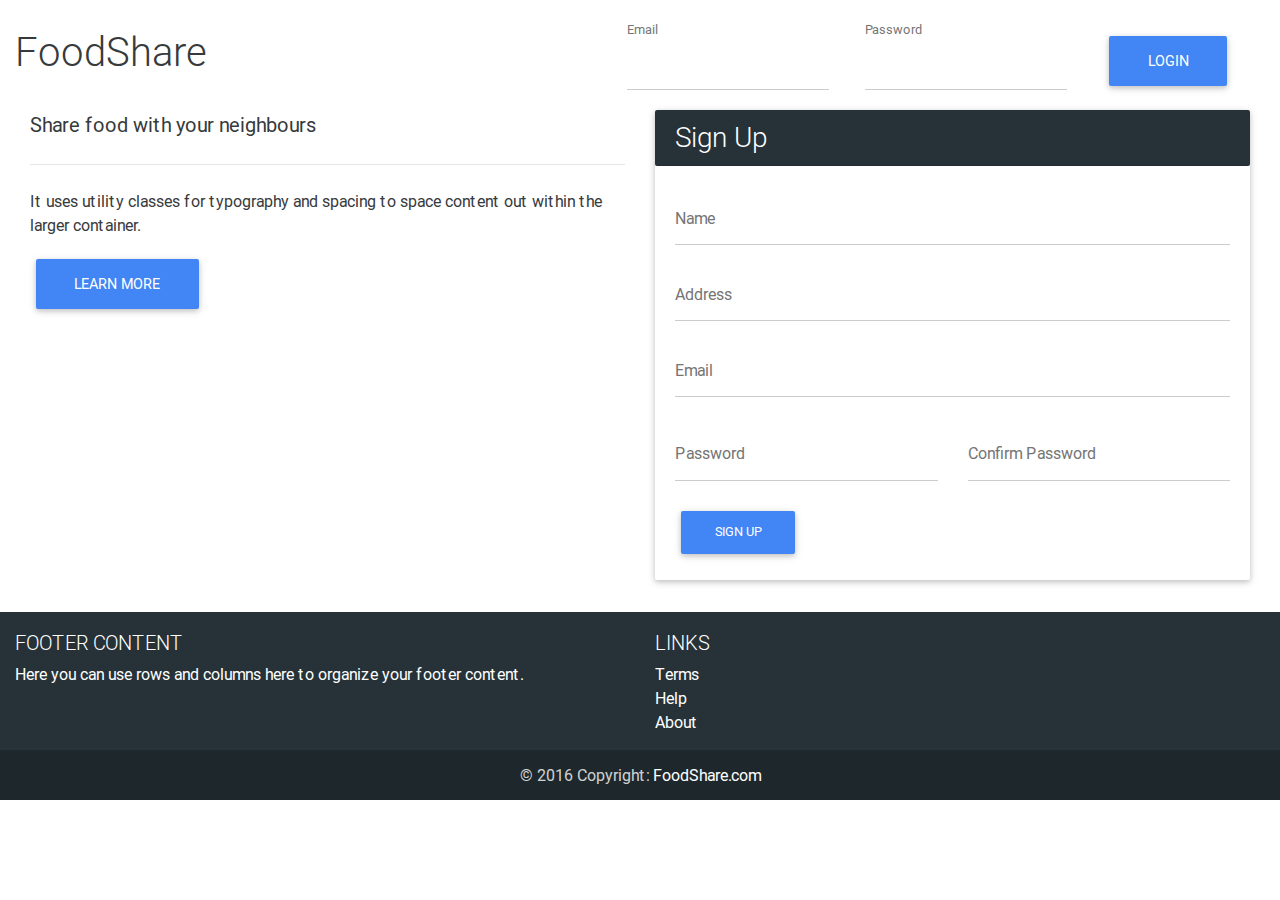
==== index.html @ 31eeba86 "index.html" ====
<!DOCTYPE html>
<html lang="en">

<head>

    <meta charset="utf-8">
    <meta name="viewport" content="width=device-width, initial-scale=1, shrink-to-fit=no">
    <meta http-equiv="x-ua-compatible" content="ie=edge">

    <title>FoodShare</title>

    <!-- Font Awesome -->
    <link rel="stylesheet" href="https://maxcdn.bootstrapcdn.com/font-awesome/4.6.0/css/font-awesome.min.css">

    <!-- Bootstrap core CSS -->
    <link href="css/bootstrap.min.css" rel="stylesheet">

    <!-- Material Design Bootstrap -->
    <link href="css/mdb.css" rel="stylesheet">

    <!-- Your custom styles (optional) -->
    <link href="css/style.css" rel="stylesheet">

</head>

<body>

    <!-- Start your project here-->

    <div class="containted-fluid">
        <div class="col-md-4">
            <h1 class="title">FoodShare</h1>
        </div>
        <div class="col-md-8">
            <form class="form-inline float-md-right">
              
                <div class="md-form form-group">
                    <!--<i class="fa fa-envelope prefix"></i>-->
                    <input type="email" id="logmail" class="form-control" placeholder="">
                    <label for="logmail">Email</label>
                </div>

                <div class="md-form form-group">
                    <!--<i class="fa fa-lock prefix"></i>-->
                    <input type="password" id="logpwd" class="form-control" placeholder="">
                    <label for="logpwd">Password</label>
                </div>

                <div class="md-form form-group">
                    <a href="main.html" class="btn btn-primary btn-lg">Login</a>
                </div>

            </form>
        </div>
    </div>

    <div class="container-fluid top30">
        <div class="col-md-6">
            <p class="lead">Share food with your neighbours</p>
            <hr class="my-2">
            <p>It uses utility classes for typography and spacing to space content out within the larger container.</p>
            <p class="lead">
                <a class="btn btn-primary btn-lg" role="button">Learn more</a>
            </p>
        </div>

        <div class="col-md-6">

            <div class="card">
                <h3 class="card-header special-color-dark white-text">Sign Up</h3>
                <div class="card-block">

                    <!--Name-->
                    <div class="md-form top7">
                        <!--<i class="fa fa-user prefix"></i>-->
                        <input type="text" id="regname" class="form-control">
                        <label for="regname">Name</label>
                    </div>

                    <!--Address-->
                    <div class="md-form top7">
                        <!--<i class="fa fa-home"></i>-->
                        <input type="text" id="regaddress" class="form-control">
                        <label for="regaddress">Address</label>
                    </div>

                    <!--Email validation-->
                    <div class="md-form">
                        <!--<i class="fa fa-envelope prefix"></i>-->
                        <input type="email" id="regmail" class="form-control">
                        <label for="regmail">Email</label>
                    </div>

                    <div class="row">
                      <div class="col-md-6">
                        <!--Password validation-->
                        <div class="md-form form-group top7">
                            <!--<i class="fa fa-lock prefix"></i>-->
                            <input type="password" id="regpass1" class="form-control">
                            <label for="regpass1">Password</label>
                        </div>
                        </div>
                        <div class="col-md-6">
                        <!--Password validation-->
                        <div class="md-form form-group top7">
                            <!--<i class="fa fa-lock prefix"></i>-->
                            <input type="password" id="regpass2" class="form-control">
                            <label for="regpass2">Confirm Password</label>
                        </div>
                        </div>
                    </div>

                    <a class="btn btn-primary" href="nogroup.html">Sign Up</a>
                </div>
            </div>
        </div>

    </div>

    <!-- /Start your project here-->


    <!--Footer-->
    <footer class="page-footer special-color-dark center-on-small-only">

        <!--Footer Links-->
        <div class="container-fluid">
            <div class="row">

                <!--First column-->
                <div class="col-md-6">
                    <h5 class="title">Footer Content</h5>
                    <p>Here you can use rows and columns here to organize your footer content.</p>
                </div>
                <!--/.First column-->

                <!--Second column-->
                <div class="col-md-6">
                    <h5 class="title">Links</h5>
                    <ul>
                        <li><a href="#!">Terms</a></li>
                        <li><a href="#!">Help</a></li>
                        <li><a href="#!">About</a></li>
                    </ul>
                </div>
                <!--/.Second column-->
            </div>
        </div>
        <!--/.Footer Links-->

        <!--Copyright-->
        <div class="footer-copyright">
            <div class="container-fluid">
                © 2016 Copyright: <a href="main.html"> FoodShare.com </a>
            </div>
        </div>
        <!--/.Copyright-->

    </footer>
    <!--/.Footer-->

    <!-- SCRIPTS -->

    <!-- JQuery -->
    <script type="text/javascript" src="js/jquery-3.1.1.min.js"></script>

    <!-- Bootstrap tooltips -->
    <script type="text/javascript" src="js/tether.min.js"></script>

    <!-- Bootstrap core JavaScript -->
    <script type="text/javascript" src="js/bootstrap.min.js"></script>

    <!-- MDB core JavaScript -->
    <script type="text/javascript" src="js/mdb.min.js"></script>


</body>

</html>
---- css/style.css ----
/* YOUR CUSTOM STYLES */
.top5 { margin-top:5px; }
.top7 { margin-top:7px; }
.top10 { margin-top:10px; }
.top15 { margin-top:15px; }
.top17 { margin-top:17px; }
.top30 { margin-top:30px; }
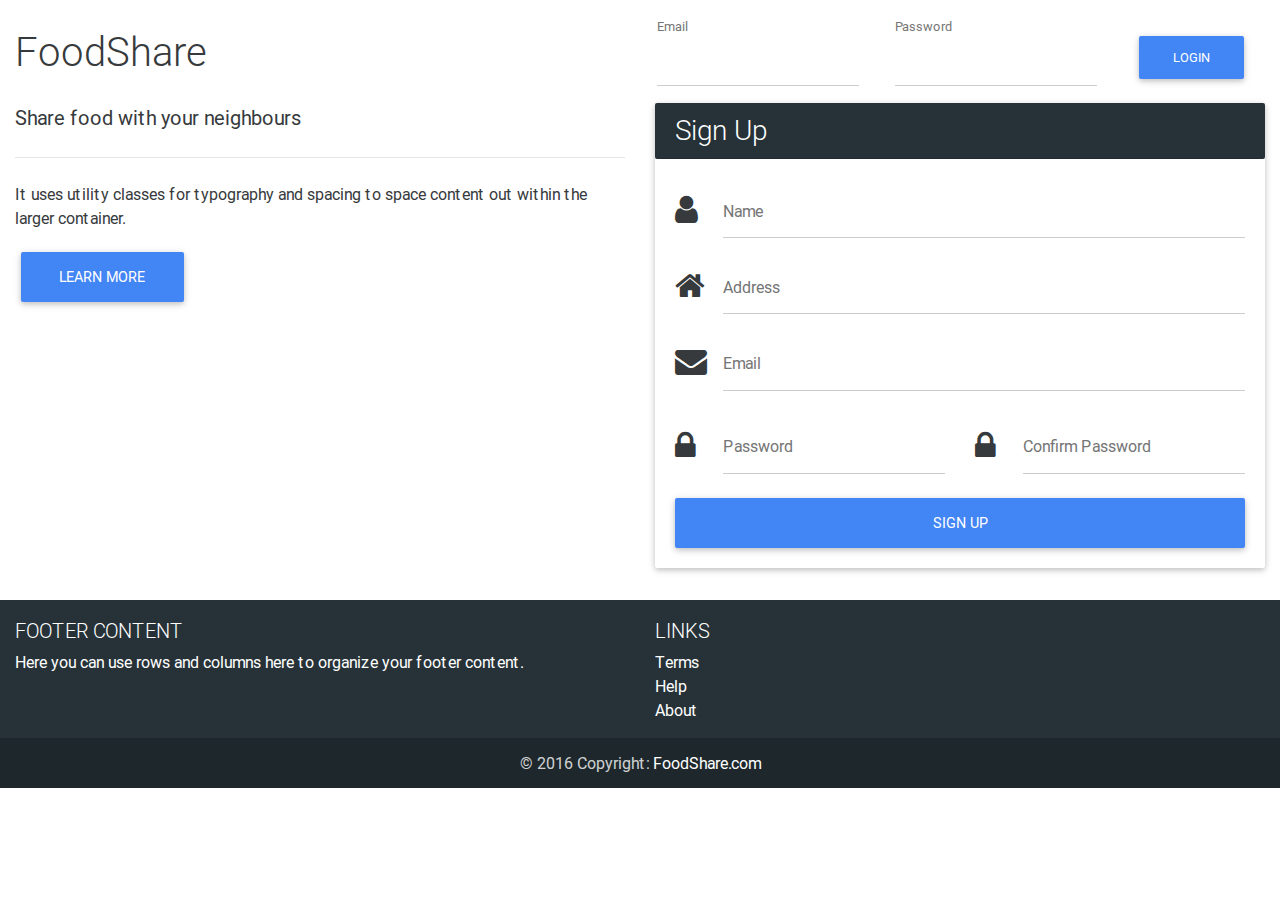
==== commit 9adc85b3: "Login & Style" ====
--- a/index.html
+++ b/index.html
@@ -27,13 +27,13 @@
 
     <!-- Start your project here-->
 
-    <div class="containted-fluid">
+    <div class="containted-fluid top30">
         <div class="col-md-4">
-            <h1 class="title">FoodShare</h1>
+            <h1 class="title" style="margin-bottom: 15px;">FoodShare</h1>
         </div>
         <div class="col-md-8">
             <form class="form-inline float-md-right">
-              
+
                 <div class="md-form form-group">
                     <!--<i class="fa fa-envelope prefix"></i>-->
                     <input type="email" id="logmail" class="form-control" placeholder="">
@@ -46,15 +46,16 @@
                     <label for="logpwd">Password</label>
                 </div>
 
-                <div class="md-form form-group">
-                    <a href="main.html" class="btn btn-primary btn-lg">Login</a>
+                <div class="md-form form-group" style="margin-right: 15px;">
+                    <a href="main.html" class="btn btn-primary">Login</a>
                 </div>
 
             </form>
         </div>
     </div>
 
-    <div class="container-fluid top30">
+    <div class="container-fluid">
+      <div class="row">
         <div class="col-md-6">
             <p class="lead">Share food with your neighbours</p>
             <hr class="my-2">
@@ -72,48 +73,51 @@
 
                     <!--Name-->
                     <div class="md-form top7">
-                        <!--<i class="fa fa-user prefix"></i>-->
+                        <i class="fa fa-user prefix"></i>
                         <input type="text" id="regname" class="form-control">
                         <label for="regname">Name</label>
                     </div>
 
                     <!--Address-->
                     <div class="md-form top7">
-                        <!--<i class="fa fa-home"></i>-->
+                        <i class="fa fa-home prefix"></i>
                         <input type="text" id="regaddress" class="form-control">
                         <label for="regaddress">Address</label>
                     </div>
 
                     <!--Email validation-->
                     <div class="md-form">
-                        <!--<i class="fa fa-envelope prefix"></i>-->
+                        <i class="fa fa-envelope prefix"></i>
                         <input type="email" id="regmail" class="form-control">
                         <label for="regmail">Email</label>
                     </div>
 
                     <div class="row">
-                      <div class="col-md-6">
-                        <!--Password validation-->
-                        <div class="md-form form-group top7">
-                            <!--<i class="fa fa-lock prefix"></i>-->
-                            <input type="password" id="regpass1" class="form-control">
-                            <label for="regpass1">Password</label>
-                        </div>
+                        <div class="col-md-6">
+                            <!--Password validation-->
+                            <div class="md-form form-group top7">
+                                <i class="fa fa-lock prefix"></i>
+                                <input type="password" id="regpass1" class="form-control">
+                                <label for="regpass1">Password</label>
+                            </div>
                         </div>
                         <div class="col-md-6">
-                        <!--Password validation-->
-                        <div class="md-form form-group top7">
-                            <!--<i class="fa fa-lock prefix"></i>-->
-                            <input type="password" id="regpass2" class="form-control">
-                            <label for="regpass2">Confirm Password</label>
-                        </div>
+                            <!--Password validation-->
+                            <div class="md-form form-group top7">
+                                <i class="fa fa-lock prefix"></i>
+                                <input type="password" id="regpass2" class="form-control">
+                                <label for="regpass2">Confirm Password</label>
+                            </div>
                         </div>
                     </div>
 
-                    <a class="btn btn-primary" href="nogroup.html">Sign Up</a>
+                    <div class="text-xs-center">
+                        <a class="btn btn-primary btn-lg btn-block" href="nogroup.html">Sign Up</a>
+                    </div>
                 </div>
             </div>
         </div>
+      </div>
 
     </div>
 
--- a/css/style.css
+++ b/css/style.css
@@ -1,7 +1,38 @@
 /* YOUR CUSTOM STYLES */
+
 .top5 { margin-top:5px; }
 .top7 { margin-top:7px; }
 .top10 { margin-top:10px; }
 .top15 { margin-top:15px; }
 .top17 { margin-top:17px; }
-.top30 { margin-top:30px; }+.top30 { margin-top:30px; }
+.top50 { margin-top:50px; }
+
+.md-form .prefix {
+  top: .5rem;
+}
+
+.btn-circle.btn-lg-main {
+    width: 55px;
+    height: 55px;
+    padding: 0px 0px;
+    font-size: 15px;
+    border-radius: 55px;
+    display: inline-block;
+    position: relative;
+    top: -12px;
+}
+
+.btn-circle.btn-lg-card {
+    width: 45px;
+    height: 45px;
+    padding: 0px 0px;
+    font-size: 12px;
+    line-height: 1.428571429;
+    border-radius: 45px;
+    display: inline-block;
+    position: absolute;
+    margin-top: 65%;
+    margin-left: 75%;
+}
+
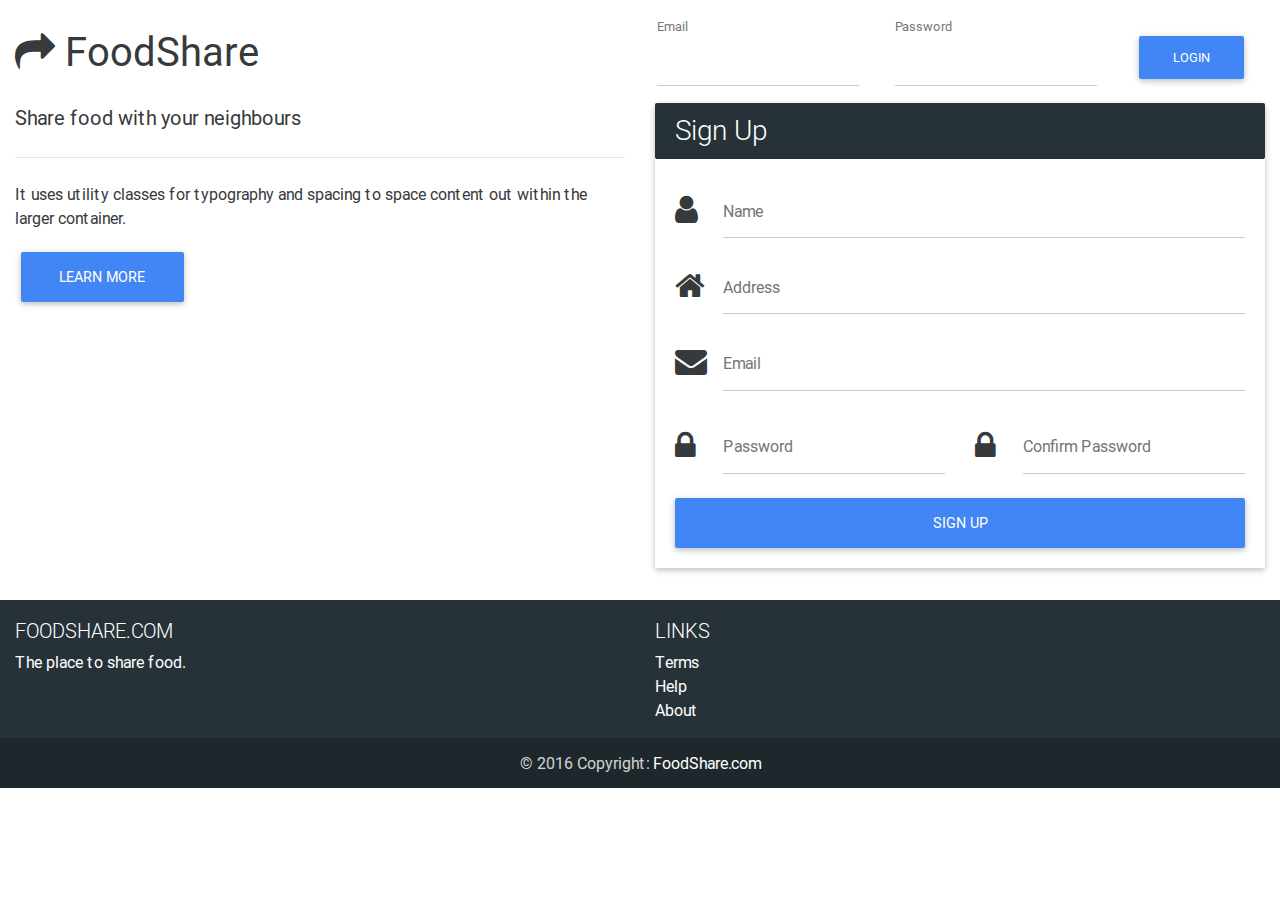
==== commit 39742234: "Footer + Navbar update" ====
--- a/index.html
+++ b/index.html
@@ -27,9 +27,9 @@
 
     <!-- Start your project here-->
 
-    <div class="containted-fluid top30">
+    <div class="containter-fluid top30">
         <div class="col-md-4">
-            <h1 class="title" style="margin-bottom: 15px;">FoodShare</h1>
+            <h1 class="title" style="margin-bottom: 15px;"><b><i class="fa fa-share" aria-hidden="true"></i> FoodShare</b></h1>
         </div>
         <div class="col-md-8">
             <form class="form-inline float-md-right">
@@ -133,8 +133,8 @@
 
                 <!--First column-->
                 <div class="col-md-6">
-                    <h5 class="title">Footer Content</h5>
-                    <p>Here you can use rows and columns here to organize your footer content.</p>
+                    <h5 class="title">FoodShare.com</h5>
+                    <p>The place to share food.</p>
                 </div>
                 <!--/.First column-->
 
--- a/css/style.css
+++ b/css/style.css
@@ -7,6 +7,7 @@
 .top17 { margin-top:17px; }
 .top30 { margin-top:30px; }
 .top50 { margin-top:50px; }
+.top100 { margin-top:100px; }
 
 .md-form .prefix {
   top: .5rem;
@@ -36,3 +37,9 @@
     margin-left: 75%;
 }
 
+.card .force-rounded {
+    border-top-left-radius: 50%;
+    border-top-right-radius: 50%;
+    border-bottom-left-radius: 50%;
+    border-bottom-right-radius: 50%;
+}
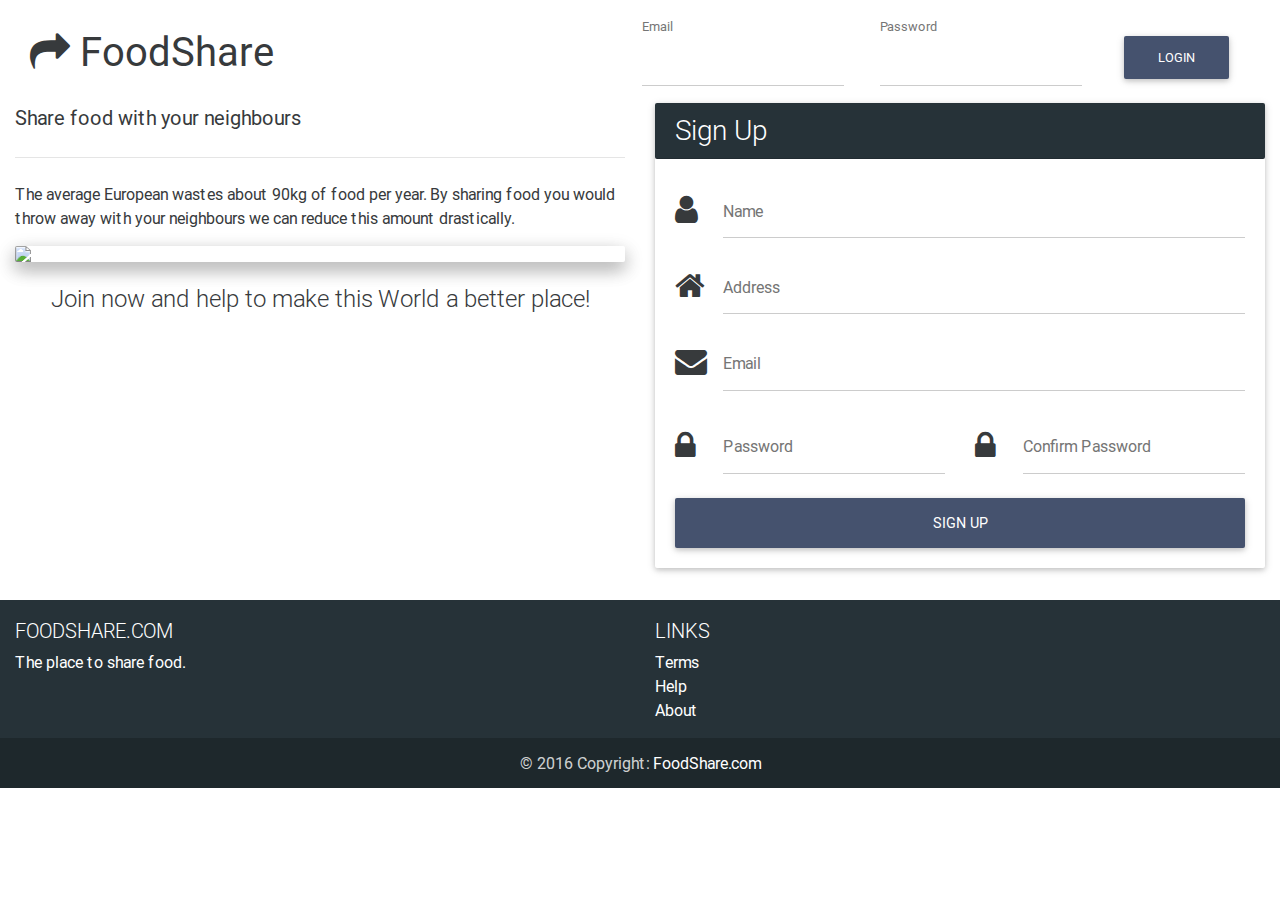
==== commit 9b54410f: "Some changes" ====
--- a/index.html
+++ b/index.html
@@ -25,9 +25,17 @@
 
 <body>
 
+    <!--<div style="position: fixed; z-value: -1000; top: 0; width: 100vw; max-width: 100vw; height: auto;">
+        <video autoplay loop class="splash-video" poster="http://hooli.xyz/assets/splash-poster.jpg">
+                    <source src="http://hooli.xyz/assets/videos/splash.webm" type="video/webm">
+                    <source src="http://hooli.xyz/assets/videos/splash.mp4" type="video/mp4">
+                </video>
+    </div>-->
+
     <!-- Start your project here-->
 
-    <div class="containter-fluid top30">
+<div class="food-bg">
+    <div class="container-fluid ptop30">
         <div class="col-md-4">
             <h1 class="title" style="margin-bottom: 15px;"><b><i class="fa fa-share" aria-hidden="true"></i> FoodShare</b></h1>
         </div>
@@ -55,72 +63,75 @@
     </div>
 
     <div class="container-fluid">
-      <div class="row">
-        <div class="col-md-6">
-            <p class="lead">Share food with your neighbours</p>
-            <hr class="my-2">
-            <p>It uses utility classes for typography and spacing to space content out within the larger container.</p>
-            <p class="lead">
-                <a class="btn btn-primary btn-lg" role="button">Learn more</a>
-            </p>
-        </div>
+        <div class="row">
+            <div class="col-md-6">
+                <p class="lead">Share food with your neighbours</p>
+                <hr class="my-2">
+                <p>The average European wastes about 90kg of food per year. By sharing food you would throw away with your neighbours we can reduce this amount drastically.</p>
+                <div class="text-xs-center">
+                    <img src="http://images.huffingtonpost.com/2015-12-23-1450895141-5774790-food02.jpg" class="img-fluid z-depth-2">
+                    <br />
+                    <h4>Join now and help to make this World a better place!</h4>
+                </div>
+                
+            </div>
 
-        <div class="col-md-6">
+            <div class="col-md-6">
 
-            <div class="card">
-                <h3 class="card-header special-color-dark white-text">Sign Up</h3>
-                <div class="card-block">
+                <div class="card">
+                    <h3 class="card-header special-color-dark white-text">Sign Up</h3>
+                    <div class="card-block">
 
-                    <!--Name-->
-                    <div class="md-form top7">
-                        <i class="fa fa-user prefix"></i>
-                        <input type="text" id="regname" class="form-control">
-                        <label for="regname">Name</label>
-                    </div>
+                        <!--Name-->
+                        <div class="md-form top7">
+                            <i class="fa fa-user prefix"></i>
+                            <input type="text" id="regname" class="form-control">
+                            <label for="regname">Name</label>
+                        </div>
 
-                    <!--Address-->
-                    <div class="md-form top7">
-                        <i class="fa fa-home prefix"></i>
-                        <input type="text" id="regaddress" class="form-control">
-                        <label for="regaddress">Address</label>
-                    </div>
+                        <!--Address-->
+                        <div class="md-form top7">
+                            <i class="fa fa-home prefix"></i>
+                            <input type="text" id="regaddress" class="form-control">
+                            <label for="regaddress">Address</label>
+                        </div>
 
-                    <!--Email validation-->
-                    <div class="md-form">
-                        <i class="fa fa-envelope prefix"></i>
-                        <input type="email" id="regmail" class="form-control">
-                        <label for="regmail">Email</label>
-                    </div>
+                        <!--Email validation-->
+                        <div class="md-form">
+                            <i class="fa fa-envelope prefix"></i>
+                            <input type="email" id="regmail" class="form-control">
+                            <label for="regmail">Email</label>
+                        </div>
 
-                    <div class="row">
-                        <div class="col-md-6">
-                            <!--Password validation-->
-                            <div class="md-form form-group top7">
-                                <i class="fa fa-lock prefix"></i>
-                                <input type="password" id="regpass1" class="form-control">
-                                <label for="regpass1">Password</label>
+                        <div class="row">
+                            <div class="col-md-6">
+                                <!--Password validation-->
+                                <div class="md-form form-group top7">
+                                    <i class="fa fa-lock prefix"></i>
+                                    <input type="password" id="regpass1" class="form-control">
+                                    <label for="regpass1">Password</label>
+                                </div>
+                            </div>
+                            <div class="col-md-6">
+                                <!--Password validation-->
+                                <div class="md-form form-group top7">
+                                    <i class="fa fa-lock prefix"></i>
+                                    <input type="password" id="regpass2" class="form-control">
+                                    <label for="regpass2">Confirm Password</label>
+                                </div>
                             </div>
                         </div>
-                        <div class="col-md-6">
-                            <!--Password validation-->
-                            <div class="md-form form-group top7">
-                                <i class="fa fa-lock prefix"></i>
-                                <input type="password" id="regpass2" class="form-control">
-                                <label for="regpass2">Confirm Password</label>
-                            </div>
+
+                        <div class="text-xs-center">
+                            <a class="btn btn-primary btn-lg btn-block" href="nogroup.html">Sign Up</a>
                         </div>
-                    </div>
-
-                    <div class="text-xs-center">
-                        <a class="btn btn-primary btn-lg btn-block" href="nogroup.html">Sign Up</a>
                     </div>
                 </div>
             </div>
         </div>
-      </div>
 
     </div>
-
+<div>
     <!-- /Start your project here-->
 
 
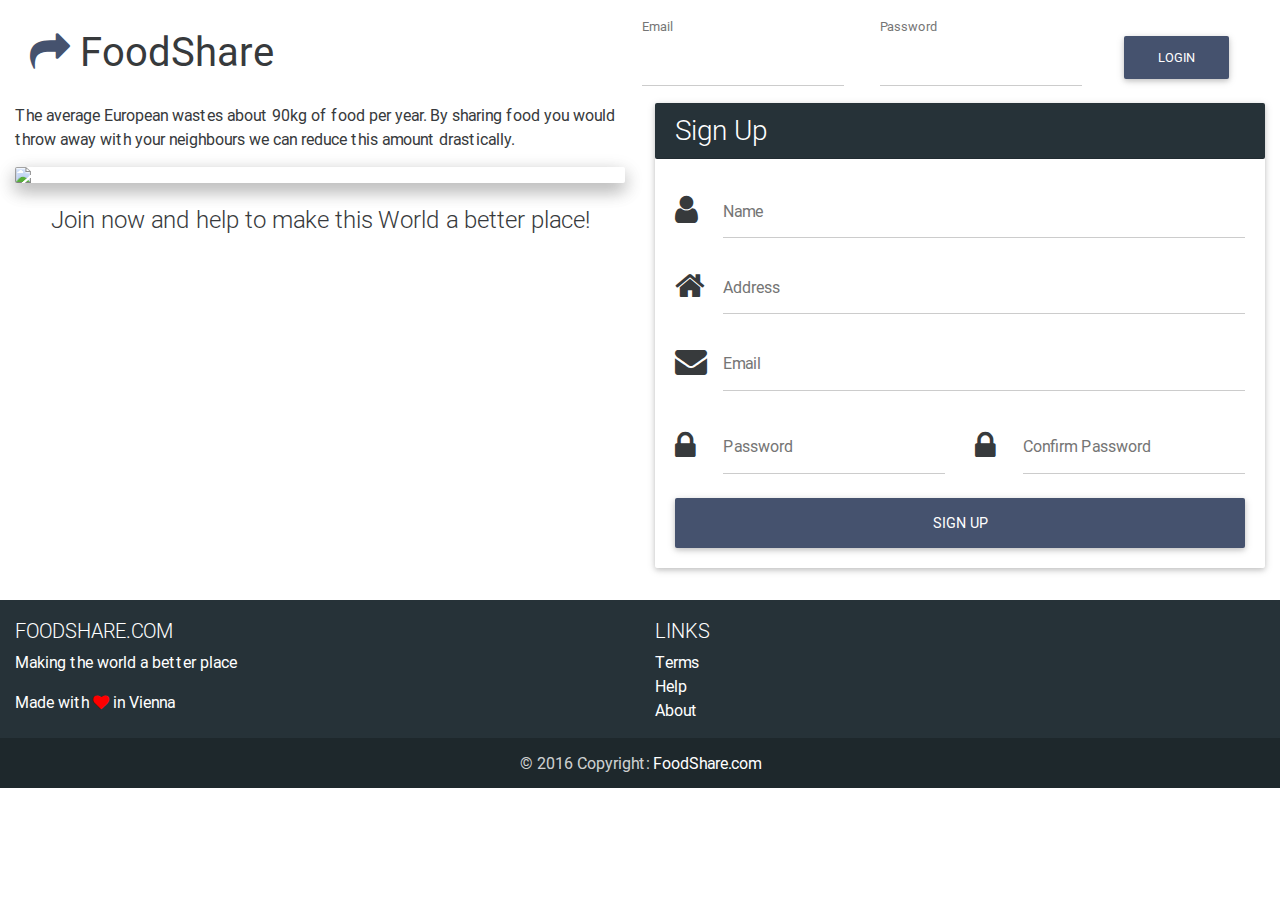
==== commit b6c9af7f: "Login" ====
--- a/index.html
+++ b/index.html
@@ -37,7 +37,7 @@
 <div class="food-bg">
     <div class="container-fluid ptop30">
         <div class="col-md-4">
-            <h1 class="title" style="margin-bottom: 15px;"><b><i class="fa fa-share" aria-hidden="true"></i> FoodShare</b></h1>
+            <h1 class="title" style="margin-bottom: 15px;"><b><i class="fa fa-share icon-color" aria-hidden="true"></i> FoodShare</b></h1>
         </div>
         <div class="col-md-8">
             <form class="form-inline float-md-right">
@@ -65,8 +65,8 @@
     <div class="container-fluid">
         <div class="row">
             <div class="col-md-6">
-                <p class="lead">Share food with your neighbours</p>
-                <hr class="my-2">
+                <!--<p class="lead">Share food with your neighbours</p>
+                <hr class="my-2">-->
                 <p>The average European wastes about 90kg of food per year. By sharing food you would throw away with your neighbours we can reduce this amount drastically.</p>
                 <div class="text-xs-center">
                     <img src="http://images.huffingtonpost.com/2015-12-23-1450895141-5774790-food02.jpg" class="img-fluid z-depth-2">
@@ -145,7 +145,8 @@
                 <!--First column-->
                 <div class="col-md-6">
                     <h5 class="title">FoodShare.com</h5>
-                    <p>The place to share food.</p>
+                    <p>Making the world a better place</p>
+                    <p>Made with <i style="color: red;" class="fa fa-heart" aria-hidden="true"></i> in Vienna</p>
                 </div>
                 <!--/.First column-->
 
--- a/css/style.css
+++ b/css/style.css
@@ -23,14 +23,13 @@
 }
 
 .btn-circle.btn-lg-main {
-    width: 55px;
-    height: 55px;
+    width: 30px;
+    height: 30px;
     padding: 0px 0px;
     font-size: 15px;
-    border-radius: 55px;
-    display: inline-block;
-    position: relative;
-    top: -12px;
+    border-radius: 30px;
+    position: absolute;
+    left: -15px;
 }
 
 .btn-circle.btn-lg-card {
@@ -72,3 +71,6 @@
   --primary-color-hover: #4f5e7e;
 }
 
+.icon-color {
+  color: var(--primary-color);
+}
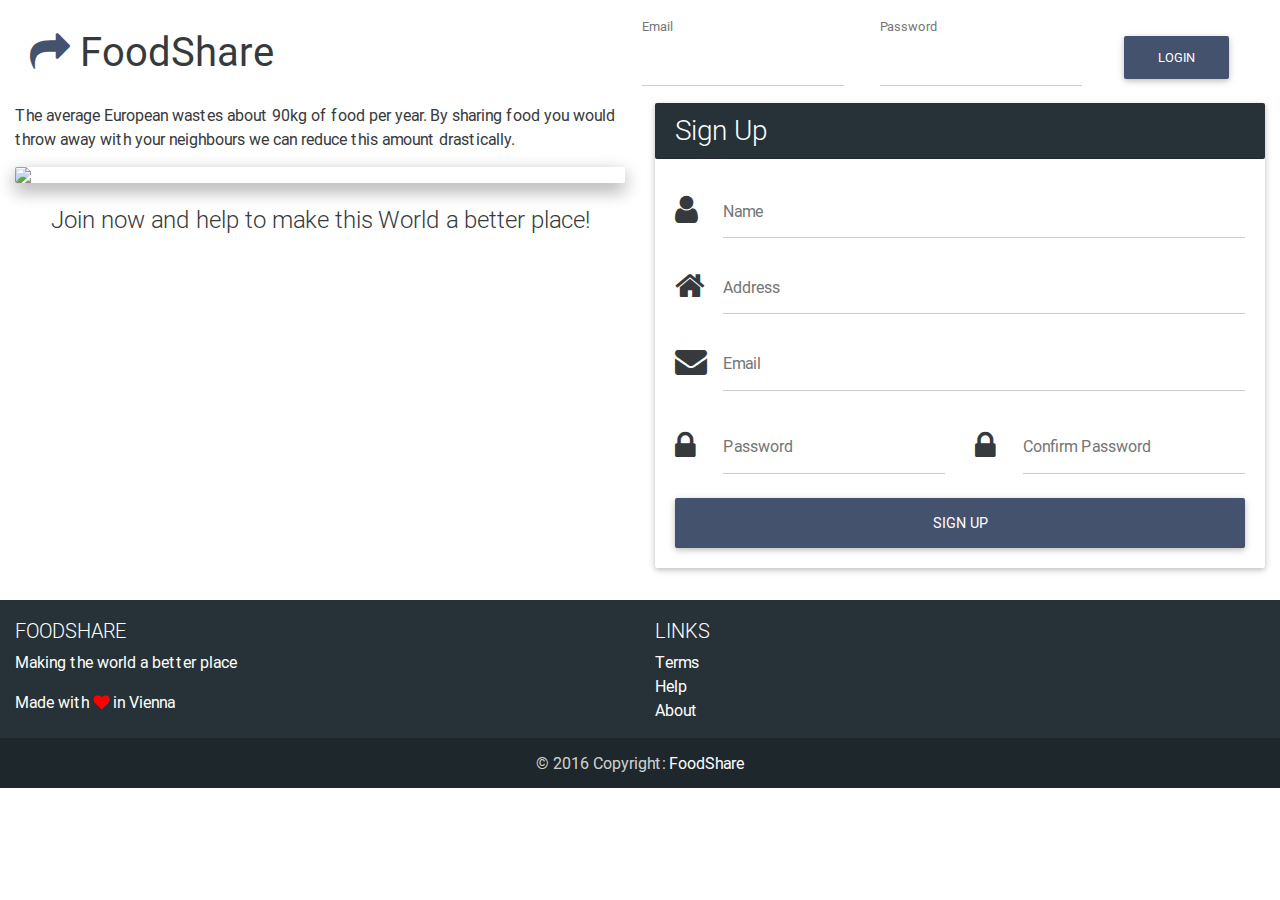
==== commit ce6b0327: "index.html" ====
--- a/index.html
+++ b/index.html
@@ -37,7 +37,7 @@
 <div class="food-bg">
     <div class="container-fluid ptop30">
         <div class="col-md-4">
-            <h1 class="title" style="margin-bottom: 15px;"><b><i class="fa fa-share icon-color" aria-hidden="true"></i> FoodShare</b></h1>
+            <h1 class="title" style="margin-bottom: 15px;"><b><i class="fa fa-share primary-fg" aria-hidden="true"></i> FoodShare</b></h1>
         </div>
         <div class="col-md-8">
             <form class="form-inline float-md-right">
@@ -144,7 +144,7 @@
 
                 <!--First column-->
                 <div class="col-md-6">
-                    <h5 class="title">FoodShare.com</h5>
+                    <h5 class="title">FoodShare</h5>
                     <p>Making the world a better place</p>
                     <p>Made with <i style="color: red;" class="fa fa-heart" aria-hidden="true"></i> in Vienna</p>
                 </div>
@@ -167,7 +167,7 @@
         <!--Copyright-->
         <div class="footer-copyright">
             <div class="container-fluid">
-                © 2016 Copyright: <a href="main.html"> FoodShare.com </a>
+                © 2016 Copyright: <a href="main.html"> FoodShare </a>
             </div>
         </div>
         <!--/.Copyright-->
--- a/css/style.css
+++ b/css/style.css
@@ -71,6 +71,6 @@
   --primary-color-hover: #4f5e7e;
 }
 
-.icon-color {
+.primary-fg {
   color: var(--primary-color);
 }
